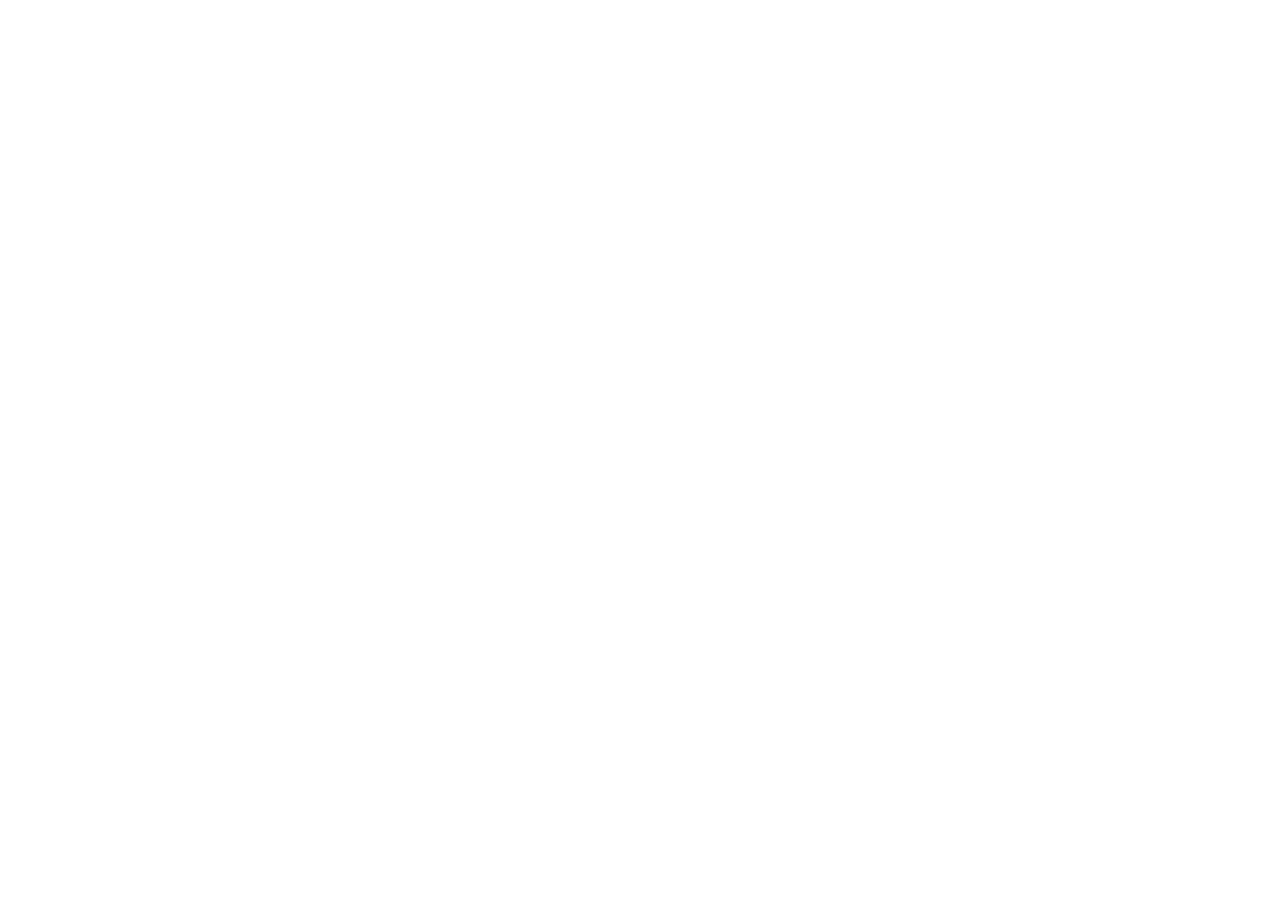
==== FLORES.html @ e1b9996b "Add files via upload" ====
<!DOCTYPE html>
<html lang="en">
<head>
    <meta charset="UTF-8">
    <meta http-equiv="X-UA-Compatible" content="IE=edge">
    <meta name="viewport" content="width=device-width, initial-scale=1.0">
    <link rel="stylesheet" href="css/main.css">
    <link rel="icon" href="img/flowers.png" type="image/x-icon">
    <title>FLORES</title>
</head>

<body class="container">
</div>
    <div class="night"></div>
    <div class="flowers">
      <div class="flower flower--1">
        <div class="flower__leafs flower__leafs--1">
          <div class="flower__leaf flower__leaf--1"></div>
          <div class="flower__leaf flower__leaf--2"></div>
          <div class="flower__leaf flower__leaf--3"></div>
          <div class="flower__leaf flower__leaf--4"></div>
          <div class="flower__white-circle"></div>
  
          <div class="flower__light flower__light--1"></div>
          <div class="flower__light flower__light--2"></div>
          <div class="flower__light flower__light--3"></div>
          <div class="flower__light flower__light--4"></div>
          <div class="flower__light flower__light--5"></div>
          <div class="flower__light flower__light--6"></div>
          <div class="flower__light flower__light--7"></div>
          <div class="flower__light flower__light--8"></div>
  
        </div>
        <div class="flower__line">
          <div class="flower__line__leaf flower__line__leaf--1"></div>
          <div class="flower__line__leaf flower__line__leaf--2"></div>
          <div class="flower__line__leaf flower__line__leaf--3"></div>
          <div class="flower__line__leaf flower__line__leaf--4"></div>
          <div class="flower__line__leaf flower__line__leaf--5"></div>
          <div class="flower__line__leaf flower__line__leaf--6"></div>
        </div>
      </div>
  
      <div class="flower flower--2">
        <div class="flower__leafs flower__leafs--2">
          <div class="flower__leaf flower__leaf--1"></div>
          <div class="flower__leaf flower__leaf--2"></div>
          <div class="flower__leaf flower__leaf--3"></div>
          <div class="flower__leaf flower__leaf--4"></div>
          <div class="flower__white-circle"></div>
  
          <div class="flower__light flower__light--1"></div>
          <div class="flower__light flower__light--2"></div>
          <div class="flower__light flower__light--3"></div>
          <div class="flower__light flower__light--4"></div>
          <div class="flower__light flower__light--5"></div>
          <div class="flower__light flower__light--6"></div>
          <div class="flower__light flower__light--7"></div>
          <div class="flower__light flower__light--8"></div>
  
        </div>
        <div class="flower__line">
          <div class="flower__line__leaf flower__line__leaf--1"></div>
          <div class="flower__line__leaf flower__line__leaf--2"></div>
          <div class="flower__line__leaf flower__line__leaf--3"></div>
          <div class="flower__line__leaf flower__line__leaf--4"></div>
        </div>
      </div>
  
      <div class="flower flower--3">
        <div class="flower__leafs flower__leafs--3">
          <div class="flower__leaf flower__leaf--1"></div>
          <div class="flower__leaf flower__leaf--2"></div>
          <div class="flower__leaf flower__leaf--3"></div>
          <div class="flower__leaf flower__leaf--4"></div>
          <div class="flower__white-circle"></div>
  
          <div class="flower__light flower__light--1"></div>
          <div class="flower__light flower__light--2"></div>
          <div class="flower__light flower__light--3"></div>
          <div class="flower__light flower__light--4"></div>
          <div class="flower__light flower__light--5"></div>
          <div class="flower__light flower__light--6"></div>
          <div class="flower__light flower__light--7"></div>
          <div class="flower__light flower__light--8"></div>
  
        </div>
        <div class="flower__line">
          <div class="flower__line__leaf flower__line__leaf--1"></div>
          <div class="flower__line__leaf flower__line__leaf--2"></div>
          <div class="flower__line__leaf flower__line__leaf--3"></div>
          <div class="flower__line__leaf flower__line__leaf--4"></div>
        </div>
      </div>
  
      <div class="grow-ans" style="--d:1.2s">
        <div class="flower__g-long">
          <div class="flower__g-long__top"></div>
          <div class="flower__g-long__bottom"></div>
        </div>
      </div>
  
      <div class="growing-grass">
        <div class="flower__grass flower__grass--1">
          <div class="flower__grass--top"></div>
          <div class="flower__grass--bottom"></div>
          <div class="flower__grass__leaf flower__grass__leaf--1"></div>
          <div class="flower__grass__leaf flower__grass__leaf--2"></div>
          <div class="flower__grass__leaf flower__grass__leaf--3"></div>
          <div class="flower__grass__leaf flower__grass__leaf--4"></div>
          <div class="flower__grass__leaf flower__grass__leaf--5"></div>
          <div class="flower__grass__leaf flower__grass__leaf--6"></div>
          <div class="flower__grass__leaf flower__grass__leaf--7"></div>
          <div class="flower__grass__leaf flower__grass__leaf--8"></div>
          <div class="flower__grass__overlay"></div>
        </div>
      </div>
  
      <div class="growing-grass">
        <div class="flower__grass flower__grass--2">
          <div class="flower__grass--top"></div>
          <div class="flower__grass--bottom"></div>
          <div class="flower__grass__leaf flower__grass__leaf--1"></div>
          <div class="flower__grass__leaf flower__grass__leaf--2"></div>
          <div class="flower__grass__leaf flower__grass__leaf--3"></div>
          <div class="flower__grass__leaf flower__grass__leaf--4"></div>
          <div class="flower__grass__leaf flower__grass__leaf--5"></div>
          <div class="flower__grass__leaf flower__grass__leaf--6"></div>
          <div class="flower__grass__leaf flower__grass__leaf--7"></div>
          <div class="flower__grass__leaf flower__grass__leaf--8"></div>
          <div class="flower__grass__overlay"></div>
        </div>
      </div>
  
      <div class="grow-ans" style="--d:2.4s">
        <div class="flower__g-right flower__g-right--1">
          <div class="leaf"></div>
        </div>
      </div>
  
      <div class="grow-ans" style="--d:2.8s">
        <div class="flower__g-right flower__g-right--2">
          <div class="leaf"></div>
        </div>
      </div>
  
      <div class="grow-ans" style="--d:2.8s">
        <div class="flower__g-front">
          <div class="flower__g-front__leaf-wrapper flower__g-front__leaf-wrapper--1">
            <div class="flower__g-front__leaf"></div>
          </div>
          <div class="flower__g-front__leaf-wrapper flower__g-front__leaf-wrapper--2">
            <div class="flower__g-front__leaf"></div>
          </div>
          <div class="flower__g-front__leaf-wrapper flower__g-front__leaf-wrapper--3">
            <div class="flower__g-front__leaf"></div>
          </div>
          <div class="flower__g-front__leaf-wrapper flower__g-front__leaf-wrapper--4">
            <div class="flower__g-front__leaf"></div>
          </div>
          <div class="flower__g-front__leaf-wrapper flower__g-front__leaf-wrapper--5">
            <div class="flower__g-front__leaf"></div>
          </div>
          <div class="flower__g-front__leaf-wrapper flower__g-front__leaf-wrapper--6">
            <div class="flower__g-front__leaf"></div>
          </div>
          <div class="flower__g-front__leaf-wrapper flower__g-front__leaf-wrapper--7">
            <div class="flower__g-front__leaf"></div>
          </div>
          <div class="flower__g-front__leaf-wrapper flower__g-front__leaf-wrapper--8">
            <div class="flower__g-front__leaf"></div>
          </div>
          <div class="flower__g-front__line"></div>
        </div>
      </div>
  
      <div class="grow-ans" style="--d:3.2s">
        <div class="flower__g-fr">
          <div class="leaf"></div>
          <div class="flower__g-fr__leaf flower__g-fr__leaf--1"></div>
          <div class="flower__g-fr__leaf flower__g-fr__leaf--2"></div>
          <div class="flower__g-fr__leaf flower__g-fr__leaf--3"></div>
          <div class="flower__g-fr__leaf flower__g-fr__leaf--4"></div>
          <div class="flower__g-fr__leaf flower__g-fr__leaf--5"></div>
          <div class="flower__g-fr__leaf flower__g-fr__leaf--6"></div>
          <div class="flower__g-fr__leaf flower__g-fr__leaf--7"></div>
          <div class="flower__g-fr__leaf flower__g-fr__leaf--8"></div>
        </div>
      </div>
  
      <div class="long-g long-g--0">
        <div class="grow-ans" style="--d:3s">
          <div class="leaf leaf--0"></div>
        </div>
        <div class="grow-ans" style="--d:2.2s">
          <div class="leaf leaf--1"></div>
        </div>
        <div class="grow-ans" style="--d:3.4s">
          <div class="leaf leaf--2"></div>
        </div>
        <div class="grow-ans" style="--d:3.6s">
          <div class="leaf leaf--3"></div>
        </div>
      </div>
  
      <div class="long-g long-g--1">
        <div class="grow-ans" style="--d:3.6s">
          <div class="leaf leaf--0"></div>
        </div>
        <div class="grow-ans" style="--d:3.8s">
          <div class="leaf leaf--1"></div>
        </div>
        <div class="grow-ans" style="--d:4s">
          <div class="leaf leaf--2"></div>
        </div>
        <div class="grow-ans" style="--d:4.2s">
          <div class="leaf leaf--3"></div>
        </div>
      </div>
  
      <div class="long-g long-g--2">
        <div class="grow-ans" style="--d:4s">
          <div class="leaf leaf--0"></div>
        </div>
        <div class="grow-ans" style="--d:4.2s">
          <div class="leaf leaf--1"></div>
        </div>
        <div class="grow-ans" style="--d:4.4s">
          <div class="leaf leaf--2"></div>
        </div>
        <div class="grow-ans" style="--d:4.6s">
          <div class="leaf leaf--3"></div>
        </div>
      </div>
  
      <div class="long-g long-g--3">
        <div class="grow-ans" style="--d:4s">
          <div class="leaf leaf--0"></div>
        </div>
        <div class="grow-ans" style="--d:4.2s">
          <div class="leaf leaf--1"></div>
        </div>
        <div class="grow-ans" style="--d:3s">
          <div class="leaf leaf--2"></div>
        </div>
        <div class="grow-ans" style="--d:3.6s">
          <div class="leaf leaf--3"></div>
        </div>
      </div>
  
      <div class="long-g long-g--4">
        <div class="grow-ans" style="--d:4s">
          <div class="leaf leaf--0"></div>
        </div>
        <div class="grow-ans" style="--d:4.2s">
          <div class="leaf leaf--1"></div>
        </div>
        <div class="grow-ans" style="--d:3s">
          <div class="leaf leaf--2"></div>
        </div>
        <div class="grow-ans" style="--d:3.6s">
          <div class="leaf leaf--3"></div>
        </div>
      </div>
  
      <div class="long-g long-g--5">
        <div class="grow-ans" style="--d:4s">
          <div class="leaf leaf--0"></div>
        </div>
        <div class="grow-ans" style="--d:4.2s">
          <div class="leaf leaf--1"></div>
        </div>
        <div class="grow-ans" style="--d:3s">
          <div class="leaf leaf--2"></div>
        </div>
        <div class="grow-ans" style="--d:3.6s">
          <div class="leaf leaf--3"></div>
        </div>
      </div>
  
      <div class="long-g long-g--6">
        <div class="grow-ans" style="--d:4.2s">
          <div class="leaf leaf--0"></div>
        </div>
        <div class="grow-ans" style="--d:4.4s">
          <div class="leaf leaf--1"></div>
        </div>
        <div class="grow-ans" style="--d:4.6s">
          <div class="leaf leaf--2"></div>
        </div>
        <div class="grow-ans" style="--d:4.8s">
          <div class="leaf leaf--3"></div>
        </div>
      </div>
  
      <div class="long-g long-g--7">
        <div class="grow-ans" style="--d:3s">
          <div class="leaf leaf--0"></div>
        </div>
        <div class="grow-ans" style="--d:3.2s">
          <div class="leaf leaf--1"></div>
        </div>
        <div class="grow-ans" style="--d:3.5s">
          <div class="leaf leaf--2"></div>
        </div>
        <div class="grow-ans" style="--d:3.6s">
          <div class="leaf leaf--3"></div>
        </div>
      </div>
    </div>
    <script src="main.js"></script>
  </body>
</html>
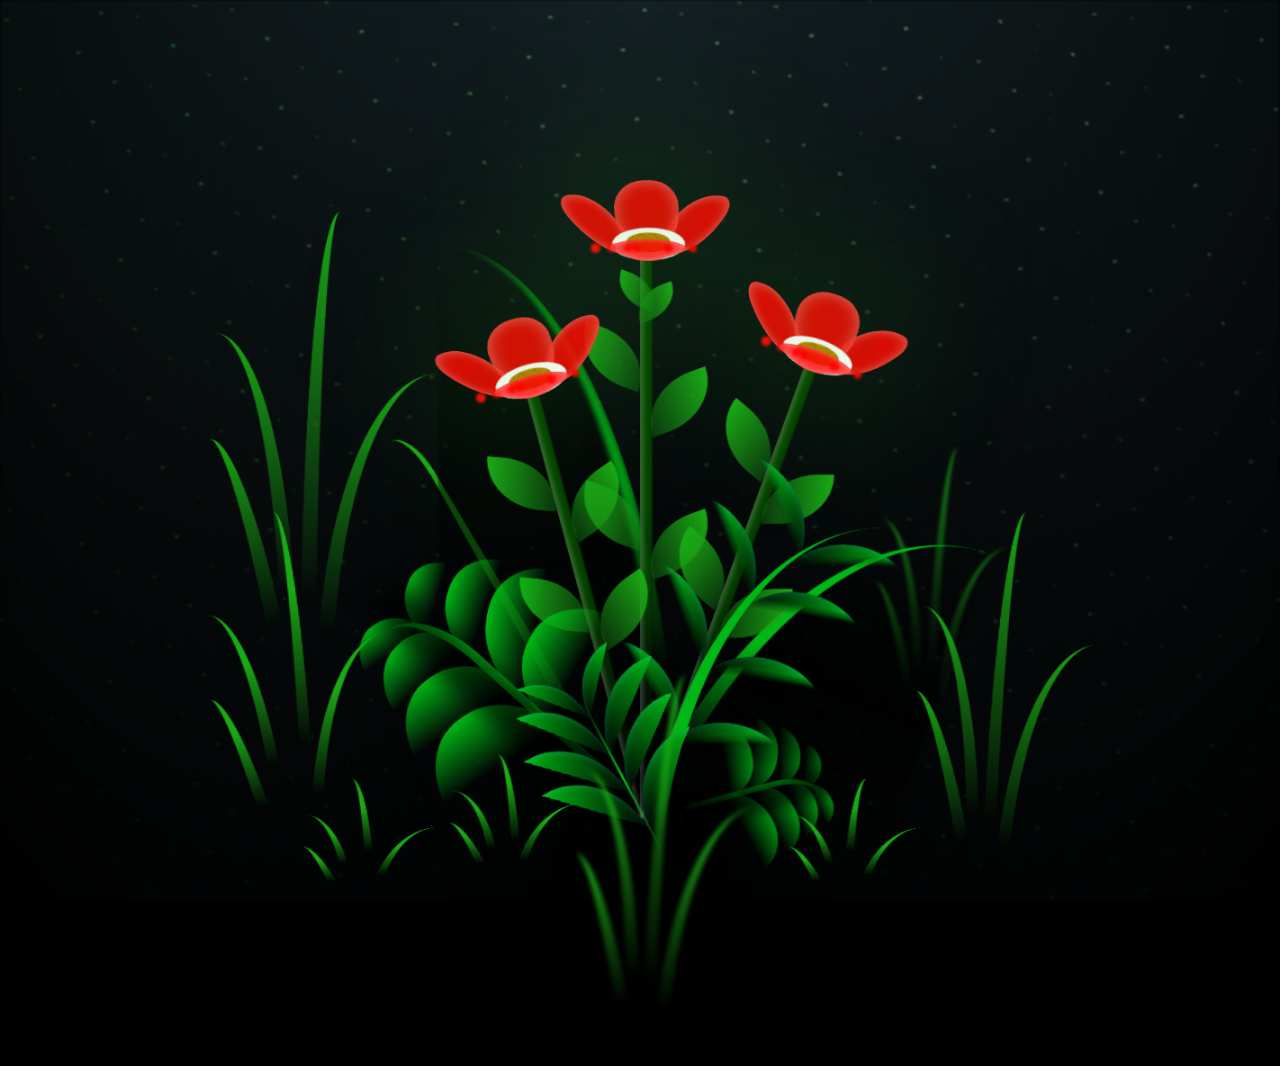
==== commit 9382a61b: "Update FLORES.html" ====
--- a/FLORES.html
+++ b/FLORES.html
@@ -4,8 +4,8 @@
     <meta charset="UTF-8">
     <meta http-equiv="X-UA-Compatible" content="IE=edge">
     <meta name="viewport" content="width=device-width, initial-scale=1.0">
-    <link rel="stylesheet" href="css/main.css">
-    <link rel="icon" href="img/flowers.png" type="image/x-icon">
+    <link rel="stylesheet" href="main.css">
+    <link rel="icon" href="flowers.png" type="image/x-icon">
     <title>FLORES</title>
 </head>
 
--- a/main.css
+++ b/main.css
@@ -0,0 +1,1350 @@
+*,
+*::after,
+*::before {
+  padding: 0;
+  margin: 0;
+  box-sizing: border-box;
+}
+
+:root {
+  --dark-color: #000;
+}
+
+body {
+  display: flex;
+  align-items: flex-end;
+  justify-content: center;
+  min-height: 100vh;
+  background-color: var(--dark-color);
+  overflow: hidden;
+  perspective: 1000px;
+}
+
+.night {
+  position: fixed;
+  left: 50%;
+  top: 0;
+  transform: translateX(-50%);
+  width: 100%;
+  height: 100%;
+  filter: blur(0.1vmin);
+  background-image: radial-gradient(ellipse at top, transparent 0%, var(--dark-color)), 
+  radial-gradient(ellipse at bottom, var(--dark-color), rgba(145, 233, 255, 0.2)), 
+  repeating-linear-gradient(220deg, rgb(0, 0, 0) 0px, rgb(0, 0, 0) 19px, transparent 19px, 
+  transparent 22px), repeating-linear-gradient(189deg, rgb(0, 0, 0) 0px, rgb(0, 0, 0) 19px, 
+  transparent 19px, transparent 22px), repeating-linear-gradient(148deg, rgb(0, 0, 0) 0px, 
+  rgb(0, 0, 0) 19px, transparent 19px, transparent 22px), linear-gradient(90deg, rgb(21, 255, 0), 
+  rgb(240, 240, 240));
+}
+
+.flowers {
+  position: relative;
+  transform: scale(0.9);
+}
+
+.flower {
+  position: absolute;
+  bottom: 10vmin;
+  transform-origin: bottom center;
+  z-index: 10;
+  --fl-speed: 0.8s;
+}
+.flower--1 {
+  -webkit-animation: moving-flower-1 4s linear infinite;
+          animation: moving-flower-1 4s linear infinite;
+}
+.flower--1 .flower__line {
+  height: 70vmin;
+  -webkit-animation-delay: 0.3s;
+          animation-delay: 0.3s;
+}
+.flower--1 .flower__line__leaf--1 {
+  -webkit-animation: blooming-leaf-right var(--fl-speed) 1.6s backwards;
+          animation: blooming-leaf-right var(--fl-speed) 1.6s backwards;
+}
+.flower--1 .flower__line__leaf--2 {
+  -webkit-animation: blooming-leaf-right var(--fl-speed) 1.4s backwards;
+          animation: blooming-leaf-right var(--fl-speed) 1.4s backwards;
+}
+.flower--1 .flower__line__leaf--3 {
+  -webkit-animation: blooming-leaf-left var(--fl-speed) 1.2s backwards;
+          animation: blooming-leaf-left var(--fl-speed) 1.2s backwards;
+}
+.flower--1 .flower__line__leaf--4 {
+  -webkit-animation: blooming-leaf-left var(--fl-speed) 1s backwards;
+          animation: blooming-leaf-left var(--fl-speed) 1s backwards;
+}
+.flower--1 .flower__line__leaf--5 {
+  -webkit-animation: blooming-leaf-right var(--fl-speed) 1.8s backwards;
+          animation: blooming-leaf-right var(--fl-speed) 1.8s backwards;
+}
+.flower--1 .flower__line__leaf--6 {
+  -webkit-animation: blooming-leaf-left var(--fl-speed) 2s backwards;
+          animation: blooming-leaf-left var(--fl-speed) 2s backwards;
+}
+.flower--2 {
+  left: 50%;
+  transform: rotate(20deg);
+  -webkit-animation: moving-flower-2 4s linear infinite;
+          animation: moving-flower-2 4s linear infinite;
+}
+.flower--2 .flower__line {
+  height: 60vmin;
+  -webkit-animation-delay: 0.6s;
+          animation-delay: 0.6s;
+}
+.flower--2 .flower__line__leaf--1 {
+  -webkit-animation: blooming-leaf-right var(--fl-speed) 1.9s backwards;
+          animation: blooming-leaf-right var(--fl-speed) 1.9s backwards;
+}
+.flower--2 .flower__line__leaf--2 {
+  -webkit-animation: blooming-leaf-right var(--fl-speed) 1.7s backwards;
+          animation: blooming-leaf-right var(--fl-speed) 1.7s backwards;
+}
+.flower--2 .flower__line__leaf--3 {
+  -webkit-animation: blooming-leaf-left var(--fl-speed) 1.5s backwards;
+          animation: blooming-leaf-left var(--fl-speed) 1.5s backwards;
+}
+.flower--2 .flower__line__leaf--4 {
+  -webkit-animation: blooming-leaf-left var(--fl-speed) 1.3s backwards;
+          animation: blooming-leaf-left var(--fl-speed) 1.3s backwards;
+}
+.flower--3 {
+  left: 50%;
+  transform: rotate(-15deg);
+  -webkit-animation: moving-flower-3 4s linear infinite;
+          animation: moving-flower-3 4s linear infinite;
+}
+.flower--3 .flower__line {
+  -webkit-animation-delay: 0.9s;
+          animation-delay: 0.9s;
+}
+.flower--3 .flower__line__leaf--1 {
+  -webkit-animation: blooming-leaf-right var(--fl-speed) 2.5s backwards;
+          animation: blooming-leaf-right var(--fl-speed) 2.5s backwards;
+}
+.flower--3 .flower__line__leaf--2 {
+  -webkit-animation: blooming-leaf-right var(--fl-speed) 2.3s backwards;
+          animation: blooming-leaf-right var(--fl-speed) 2.3s backwards;
+}
+.flower--3 .flower__line__leaf--3 {
+  -webkit-animation: blooming-leaf-left var(--fl-speed) 2.1s backwards;
+          animation: blooming-leaf-left var(--fl-speed) 2.1s backwards;
+}
+.flower--3 .flower__line__leaf--4 {
+  -webkit-animation: blooming-leaf-left var(--fl-speed) 1.9s backwards;
+          animation: blooming-leaf-left var(--fl-speed) 1.9s backwards;
+}
+.flower__leafs {
+  position: relative;
+  -webkit-animation: blooming-flower 2s backwards;
+          animation: blooming-flower 2s backwards;
+}
+.flower__leafs--1 {
+  -webkit-animation-delay: 1.1s;
+          animation-delay: 1.1s;
+}
+.flower__leafs--2 {
+  -webkit-animation-delay: 1.4s;
+          animation-delay: 1.4s;
+}
+.flower__leafs--3 {
+  -webkit-animation-delay: 1.7s;
+          animation-delay: 1.7s;
+}
+.flower__leafs::after {
+  content: "";
+  position: absolute;
+  left: 0;
+  top: 0;
+  transform: translate(-50%, -100%);
+  width: 8vmin;
+  height: 8vmin;
+  background-color: #1aaa15;
+  filter: blur(10vmin);
+}
+.flower__leaf {
+  position: absolute;
+  bottom: 0;
+  left: 50%;
+  width: 8vmin;
+  height: 11vmin;
+  border-radius: 51% 49% 47% 53%/44% 45% 55% 69%;
+  background-color: #1aaa15;
+  background-image: linear-gradient(to top, red, red);
+  transform-origin: bottom center;
+  opacity: 0.9;
+  box-shadow: inset 0 0 2vmin rgba(255, 255, 255, 0.5);
+}
+.flower__leaf--1 {
+  transform: translate(-10%, 1%) rotateY(40deg) rotateX(-50deg);
+}
+.flower__leaf--2 {
+  transform: translate(-50%, -4%) rotateX(40deg);
+}
+.flower__leaf--3 {
+  transform: translate(-90%, 0%) rotateY(45deg) rotateX(50deg);
+}
+.flower__leaf--4 {
+  width: 8vmin;
+  height: 8vmin;
+  transform-origin: bottom left;
+  border-radius: 4vmin 10vmin 4vmin 4vmin;
+  transform: translate(0%, 18%) rotateX(70deg) rotate(-43deg);
+  background-image: linear-gradient(to top, red, red);
+  z-index: 1;
+  opacity: 0.8;
+}
+.flower__white-circle {
+  position: absolute;
+  left: -3.5vmin;
+  top: -3vmin;
+  width: 9vmin;
+  height: 4vmin;
+  border-radius: 50%;
+  background-color: #ffffff;
+}
+.flower__white-circle::after {
+  content: "";
+  position: absolute;
+  left: 50%;
+  top: 45%;
+  transform: translate(-50%, -50%);
+  width: 60%;
+  height: 60%;
+  border-radius: inherit;
+  background-image: repeating-linear-gradient(135deg, rgba(0, 0, 0, 0.03) 0px, 
+  rgba(0, 0, 0, 0.03) 1px, transparent 1px, transparent 12px), repeating-linear-gradient(45deg, 
+  rgba(0, 0, 0, 0.03) 0px, rgba(0, 0, 0, 0.03) 1px, transparent 1px, transparent 12px), 
+  repeating-linear-gradient(67.5deg, rgba(0, 0, 0, 0.03) 0px, rgba(0, 0, 0, 0.03) 1px, 
+  transparent 1px, transparent 12px), repeating-linear-gradient(135deg, rgba(0, 0, 0, 0.03) 0px, 
+  rgba(0, 0, 0, 0.03) 1px, transparent 1px, transparent 12px), repeating-linear-gradient(45deg, 
+  rgba(0, 0, 0, 0.03) 0px, rgba(0, 0, 0, 0.03) 1px, transparent 1px, transparent 12px), 
+  repeating-linear-gradient(112.5deg, rgba(0, 0, 0, 0.03) 0px, rgba(0, 0, 0, 0.03) 1px, 
+  transparent 1px, transparent 12px), repeating-linear-gradient(112.5deg, rgba(0, 0, 0, 0.03) 0px, 
+  rgba(0, 0, 0, 0.03) 1px, transparent 1px, transparent 12px), repeating-linear-gradient(45deg, 
+  rgba(0, 0, 0, 0.03) 0px, rgba(0, 0, 0, 0.03) 1px, transparent 1px, transparent 12px), 
+  repeating-linear-gradient(22.5deg, rgba(0, 0, 0, 0.03) 0px, rgba(0, 0, 0, 0.03) 1px, 
+  transparent 1px, transparent 12px), repeating-linear-gradient(45deg, rgba(0, 0, 0, 0.03) 0px, 
+  rgba(0, 0, 0, 0.03) 1px, transparent 1px, transparent 12px), repeating-linear-gradient(22.5deg, 
+  rgba(0, 0, 0, 0.03) 0px, rgba(0, 0, 0, 0.03) 1px, transparent 1px, transparent 12px), 
+  repeating-linear-gradient(135deg, rgba(0, 0, 0, 0.03) 0px, rgba(0, 0, 0, 0.03) 1px, 
+  transparent 1px, transparent 12px), repeating-linear-gradient(157.5deg, rgba(0, 0, 0, 0.03) 0px, 
+  rgba(0, 0, 0, 0.03) 1px, transparent 1px, transparent 12px), repeating-linear-gradient(67.5deg, 
+  rgba(0, 0, 0, 0.03) 0px, rgba(0, 0, 0, 0.03) 1px, transparent 1px, transparent 12px), 
+  repeating-linear-gradient(67.5deg, rgba(0, 0, 0, 0.03) 0px, rgba(0, 0, 0, 0.03) 1px, 
+  transparent 1px, transparent 12px), linear-gradient(90deg, rgb(190, 133, 0), rgb(190, 133, 0));
+}
+.flower__line {
+  height: 55vmin;
+  width: 1.5vmin;
+  background-image: linear-gradient(to left, rgba(0, 0, 0, 0.2), transparent, 
+  rgba(255, 255, 255, 0.2)), linear-gradient(to top, transparent 10%, #064600, #064600);
+  box-shadow: inset 0 0 2px rgba(0, 0, 0, 0.5);
+  -webkit-animation: grow-flower-tree 4s backwards;
+          animation: grow-flower-tree 4s backwards;
+}
+.flower__line__leaf {
+  --w: 7vmin;
+  --h: calc(var(--w) + 2vmin);
+  position: absolute;
+  top: 20%;
+  left: 90%;
+  width: var(--w);
+  height: var(--h);
+  border-top-right-radius: var(--h);
+  border-bottom-left-radius: var(--h);
+  background-image: linear-gradient(to top, rgba(20, 122, 20, 0.4), #1aaa15);
+}
+.flower__line__leaf--1 {
+  transform: rotate(70deg) rotateY(30deg);
+}
+.flower__line__leaf--2 {
+  top: 45%;
+  transform: rotate(70deg) rotateY(30deg);
+}
+.flower__line__leaf--3, .flower__line__leaf--4, .flower__line__leaf--6 {
+  border-top-right-radius: 0;
+  border-bottom-left-radius: 0;
+  border-top-left-radius: var(--h);
+  border-bottom-right-radius: var(--h);
+  left: -460%;
+  top: 12%;
+  transform: rotate(-70deg) rotateY(30deg);
+}
+.flower__line__leaf--4 {
+  top: 40%;
+}
+.flower__line__leaf--5 {
+  top: 0;
+  transform-origin: left;
+  transform: rotate(70deg) rotateY(30deg) scale(0.6);
+}
+.flower__line__leaf--6 {
+  top: -2%;
+  left: -450%;
+  transform-origin: right;
+  transform: rotate(-70deg) rotateY(30deg) scale(0.6);
+}
+.flower__light {
+  position: absolute;
+  bottom: 0vmin;
+  width: 1vmin;
+  height: 1vmin;
+  background-color: red;
+  border-radius: 50%;
+  filter: blur(0.2vmin);
+  -webkit-animation: light-ans 4s linear infinite backwards;
+          animation: light-ans 4s linear infinite backwards;
+}
+.flower__light:nth-child(odd) {
+  background-color: red;
+}
+.flower__light--1 {
+  left: -2vmin;
+  -webkit-animation-delay: 1s;
+          animation-delay: 1s;
+}
+.flower__light--2 {
+  left: 3vmin;
+  -webkit-animation-delay: 0.5s;
+          animation-delay: 0.5s;
+}
+.flower__light--3 {
+  left: -6vmin;
+  -webkit-animation-delay: 0.3s;
+          animation-delay: 0.3s;
+}
+.flower__light--4 {
+  left: 6vmin;
+  -webkit-animation-delay: 0.9s;
+          animation-delay: 0.9s;
+}
+.flower__light--5 {
+  left: -1vmin;
+  -webkit-animation-delay: 1.5s;
+          animation-delay: 1.5s;
+}
+.flower__light--6 {
+  left: -4vmin;
+  -webkit-animation-delay: 3s;
+          animation-delay: 3s;
+}
+.flower__light--7 {
+  left: 3vmin;
+  -webkit-animation-delay: 2s;
+          animation-delay: 2s;
+}
+.flower__light--8 {
+  left: -6vmin;
+  -webkit-animation-delay: 3.5s;
+          animation-delay: 3.5s;
+}
+.flower__grass {
+  --c: #00b815;
+  --line-w: 1.5vmin;
+  position: absolute;
+  bottom: 12vmin;
+  left: -7vmin;
+  display: flex;
+  flex-direction: column;
+  align-items: flex-end;
+  z-index: 20;
+  transform-origin: bottom center;
+  transform: rotate(-48deg) rotateY(40deg);
+}
+.flower__grass--1 {
+  -webkit-animation: moving-grass 2s linear infinite;
+          animation: moving-grass 2s linear infinite;
+}
+.flower__grass--2 {
+  left: 2vmin;
+  bottom: 10vmin;
+  transform: scale(0.5) rotate(75deg) rotateX(10deg) rotateY(-200deg);
+  opacity: 0.8;
+  z-index: 0;
+  -webkit-animation: moving-grass--2 1.5s linear infinite;
+          animation: moving-grass--2 1.5s linear infinite;
+}
+.flower__grass--top {
+  width: 7vmin;
+  height: 10vmin;
+  border-top-right-radius: 100%;
+  border-right: var(--line-w) solid var(--c);
+  transform-origin: bottom center;
+  transform: rotate(-2deg);
+}
+.flower__grass--bottom {
+  margin-top: -2px;
+  width: var(--line-w);
+  height: 25vmin;
+  background-image: linear-gradient(to top, transparent, var(--c));
+}
+.flower__grass__leaf {
+  --size: 10vmin;
+  position: absolute;
+  width: calc(var(--size) * 2.1);
+  height: var(--size);
+  border-top-left-radius: var(--size);
+  border-top-right-radius: var(--size);
+  background-image: linear-gradient(to top, transparent, transparent 30%, var(--c));
+  z-index: 100;
+}
+.flower__grass__leaf--1 {
+  top: -6%;
+  left: 30%;
+  --size: 6vmin;
+  transform: rotate(-20deg);
+  -webkit-animation: growing-grass-ans--1 2s 2.6s backwards;
+          animation: growing-grass-ans--1 2s 2.6s backwards;
+}
+@-webkit-keyframes growing-grass-ans--1 {
+  0% {
+    transform-origin: bottom left;
+    transform: rotate(-20deg) scale(0);
+  }
+}
+@keyframes growing-grass-ans--1 {
+  0% {
+    transform-origin: bottom left;
+    transform: rotate(-20deg) scale(0);
+  }
+}
+.flower__grass__leaf--2 {
+  top: -5%;
+  left: -110%;
+  --size: 6vmin;
+  transform: rotate(10deg);
+  -webkit-animation: growing-grass-ans--2 2s 2.4s linear backwards;
+          animation: growing-grass-ans--2 2s 2.4s linear backwards;
+}
+@-webkit-keyframes growing-grass-ans--2 {
+  0% {
+    transform-origin: bottom right;
+    transform: rotate(10deg) scale(0);
+  }
+}
+@keyframes growing-grass-ans--2 {
+  0% {
+    transform-origin: bottom right;
+    transform: rotate(10deg) scale(0);
+  }
+}
+.flower__grass__leaf--3 {
+  top: 5%;
+  left: 60%;
+  --size: 8vmin;
+  transform: rotate(-18deg) rotateX(-20deg);
+  -webkit-animation: growing-grass-ans--3 2s 2.2s linear backwards;
+          animation: growing-grass-ans--3 2s 2.2s linear backwards;
+}
+@-webkit-keyframes growing-grass-ans--3 {
+  0% {
+    transform-origin: bottom left;
+    transform: rotate(-18deg) rotateX(-20deg) scale(0);
+  }
+}
+@keyframes growing-grass-ans--3 {
+  0% {
+    transform-origin: bottom left;
+    transform: rotate(-18deg) rotateX(-20deg) scale(0);
+  }
+}
+.flower__grass__leaf--4 {
+  top: 6%;
+  left: -135%;
+  --size: 8vmin;
+  transform: rotate(2deg);
+  -webkit-animation: growing-grass-ans--4 2s 2s linear backwards;
+          animation: growing-grass-ans--4 2s 2s linear backwards;
+}
+@-webkit-keyframes growing-grass-ans--4 {
+  0% {
+    transform-origin: bottom right;
+    transform: rotate(2deg) scale(0);
+  }
+}
+@keyframes growing-grass-ans--4 {
+  0% {
+    transform-origin: bottom right;
+    transform: rotate(2deg) scale(0);
+  }
+}
+.flower__grass__leaf--5 {
+  top: 20%;
+  left: 60%;
+  --size: 10vmin;
+  transform: rotate(-24deg) rotateX(-20deg);
+  -webkit-animation: growing-grass-ans--5 2s 1.8s linear backwards;
+          animation: growing-grass-ans--5 2s 1.8s linear backwards;
+}
+@-webkit-keyframes growing-grass-ans--5 {
+  0% {
+    transform-origin: bottom left;
+    transform: rotate(-24deg) rotateX(-20deg) scale(0);
+  }
+}
+@keyframes growing-grass-ans--5 {
+  0% {
+    transform-origin: bottom left;
+    transform: rotate(-24deg) rotateX(-20deg) scale(0);
+  }
+}
+.flower__grass__leaf--6 {
+  top: 22%;
+  left: -180%;
+  --size: 10vmin;
+  transform: rotate(10deg);
+  -webkit-animation: growing-grass-ans--6 2s 1.6s linear backwards;
+          animation: growing-grass-ans--6 2s 1.6s linear backwards;
+}
+@-webkit-keyframes growing-grass-ans--6 {
+  0% {
+    transform-origin: bottom right;
+    transform: rotate(10deg) scale(0);
+  }
+}
+@keyframes growing-grass-ans--6 {
+  0% {
+    transform-origin: bottom right;
+    transform: rotate(10deg) scale(0);
+  }
+}
+.flower__grass__leaf--7 {
+  top: 39%;
+  left: 70%;
+  --size: 10vmin;
+  transform: rotate(-10deg);
+  -webkit-animation: growing-grass-ans--7 2s 1.4s linear backwards;
+          animation: growing-grass-ans--7 2s 1.4s linear backwards;
+}
+@-webkit-keyframes growing-grass-ans--7 {
+  0% {
+    transform-origin: bottom left;
+    transform: rotate(-10deg) scale(0);
+  }
+}
+@keyframes growing-grass-ans--7 {
+  0% {
+    transform-origin: bottom left;
+    transform: rotate(-10deg) scale(0);
+  }
+}
+.flower__grass__leaf--8 {
+  top: 40%;
+  left: -215%;
+  --size: 11vmin;
+  transform: rotate(10deg);
+  -webkit-animation: growing-grass-ans--8 2s 1.2s linear backwards;
+          animation: growing-grass-ans--8 2s 1.2s linear backwards;
+}
+@-webkit-keyframes growing-grass-ans--8 {
+  0% {
+    transform-origin: bottom right;
+    transform: rotate(10deg) scale(0);
+  }
+}
+@keyframes growing-grass-ans--8 {
+  0% {
+    transform-origin: bottom right;
+    transform: rotate(10deg) scale(0);
+  }
+}
+.flower__grass__overlay {
+  position: absolute;
+  top: -10%;
+  right: 0%;
+  width: 100%;
+  height: 100%;
+  background-color: rgba(0, 0, 0, 0.6);
+  filter: blur(1.5vmin);
+  z-index: 100;
+}
+.flower__g-long {
+  --w: 2vmin;
+  --h: 6vmin;
+  --c: #1aaa15;
+  position: absolute;
+  bottom: 10vmin;
+  left: -3vmin;
+  transform-origin: bottom center;
+  transform: rotate(-30deg) rotateY(-20deg);
+  display: flex;
+  flex-direction: column;
+  align-items: flex-end;
+  -webkit-animation: flower-g-long-ans 3s linear infinite;
+          animation: flower-g-long-ans 3s linear infinite;
+}
+@-webkit-keyframes flower-g-long-ans {
+  0%, 100% {
+    transform: rotate(-30deg) rotateY(-20deg);
+  }
+  50% {
+    transform: rotate(-32deg) rotateY(-20deg);
+  }
+}
+@keyframes flower-g-long-ans {
+  0%, 100% {
+    transform: rotate(-30deg) rotateY(-20deg);
+  }
+  50% {
+    transform: rotate(-32deg) rotateY(-20deg);
+  }
+}
+.flower__g-long__top {
+  top: calc(var(--h) * -1);
+  width: calc(var(--w) + 1vmin);
+  height: var(--h);
+  border-top-right-radius: 100%;
+  border-right: 0.7vmin solid var(--c);
+  transform: translate(-0.7vmin, 1vmin);
+}
+.flower__g-long__bottom {
+  width: var(--w);
+  height: 50vmin;
+  transform-origin: bottom center;
+  background-image: linear-gradient(to top, transparent 30%, var(--c));
+  box-shadow: inset 0 0 2px rgba(0, 0, 0, 0.5);
+  -webkit-clip-path: polygon(35% 0, 65% 1%, 100% 100%, 0% 100%);
+          clip-path: polygon(35% 0, 65% 1%, 100% 100%, 0% 100%);
+}
+.flower__g-right {
+  position: absolute;
+  bottom: 6vmin;
+  left: -2vmin;
+  transform-origin: bottom left;
+  transform: rotate(20deg);
+}
+.flower__g-right .leaf {
+  width: 30vmin;
+  height: 50vmin;
+  border-top-left-radius: 100%;
+  border-left: 2vmin solid #00b815;
+  background-image: linear-gradient(to bottom, transparent, var(--dark-color) 60%);
+  -webkit-mask-image: linear-gradient(to top, transparent 30%, #00b815 60%);
+}
+.flower__g-right--1 {
+  -webkit-animation: flower-g-right-ans 2.5s linear infinite;
+          animation: flower-g-right-ans 2.5s linear infinite;
+}
+.flower__g-right--2 {
+  left: 5vmin;
+  transform: rotateY(-180deg);
+  -webkit-animation: flower-g-right-ans--2 3s linear infinite;
+          animation: flower-g-right-ans--2 3s linear infinite;
+}
+.flower__g-right--2 .leaf {
+  height: 75vmin;
+  filter: blur(0.3vmin);
+  opacity: 0.8;
+}
+@-webkit-keyframes flower-g-right-ans {
+  0%, 100% {
+    transform: rotate(20deg);
+  }
+  50% {
+    transform: rotate(24deg) rotateX(-20deg);
+  }
+}
+@keyframes flower-g-right-ans {
+  0%, 100% {
+    transform: rotate(20deg);
+  }
+  50% {
+    transform: rotate(24deg) rotateX(-20deg);
+  }
+}
+@-webkit-keyframes flower-g-right-ans--2 {
+  0%, 100% {
+    transform: rotateY(-180deg) rotate(0deg) rotateX(-20deg);
+  }
+  50% {
+    transform: rotateY(-180deg) rotate(6deg) rotateX(-20deg);
+  }
+}
+@keyframes flower-g-right-ans--2 {
+  0%, 100% {
+    transform: rotateY(-180deg) rotate(0deg) rotateX(-20deg);
+  }
+  50% {
+    transform: rotateY(-180deg) rotate(6deg) rotateX(-20deg);
+  }
+}
+.flower__g-front {
+  position: absolute;
+  bottom: 6vmin;
+  left: 2.5vmin;
+  z-index: 100;
+  transform-origin: bottom center;
+  transform: rotate(-28deg) rotateY(30deg) scale(1.04);
+  -webkit-animation: flower__g-front-ans 2s linear infinite;
+          animation: flower__g-front-ans 2s linear infinite;
+}
+@-webkit-keyframes flower__g-front-ans {
+  0%, 100% {
+    transform: rotate(-28deg) rotateY(30deg) scale(1.04);
+  }
+  50% {
+    transform: rotate(-35deg) rotateY(40deg) scale(1.04);
+  }
+}
+@keyframes flower__g-front-ans {
+  0%, 100% {
+    transform: rotate(-28deg) rotateY(30deg) scale(1.04);
+  }
+  50% {
+    transform: rotate(-35deg) rotateY(40deg) scale(1.04);
+  }
+}
+.flower__g-front__line {
+  width: 0.3vmin;
+  height: 20vmin;
+  background-image: linear-gradient(to top, transparent, #00b815, transparent 100%);
+  position: relative;
+}
+.flower__g-front__leaf-wrapper {
+  position: absolute;
+  top: 0;
+  left: 0;
+  transform-origin: bottom left;
+  transform: rotate(10deg);
+}
+.flower__g-front__leaf-wrapper:nth-child(even) {
+  left: 0vmin;
+  transform: rotateY(-180deg) rotate(5deg);
+  -webkit-animation: flower__g-front__leaf-left-ans 1s ease-in backwards;
+          animation: flower__g-front__leaf-left-ans 1s ease-in backwards;
+}
+.flower__g-front__leaf-wrapper:nth-child(odd) {
+  -webkit-animation: flower__g-front__leaf-ans 1s ease-in backwards;
+          animation: flower__g-front__leaf-ans 1s ease-in backwards;
+}
+.flower__g-front__leaf-wrapper--1 {
+  top: -8vmin;
+  transform: scale(0.7);
+  -webkit-animation: flower__g-front__leaf-ans 1s 5.5s ease-in backwards !important;
+          animation: flower__g-front__leaf-ans 1s 5.5s ease-in backwards !important;
+}
+.flower__g-front__leaf-wrapper--2 {
+  top: -8vmin;
+  transform: rotateY(-180deg) scale(0.7) !important;
+  -webkit-animation: flower__g-front__leaf-left-ans-2 1s 4.6s ease-in backwards !important;
+          animation: flower__g-front__leaf-left-ans-2 1s 4.6s ease-in backwards !important;
+}
+.flower__g-front__leaf-wrapper--3 {
+  top: -3vmin;
+  -webkit-animation: flower__g-front__leaf-ans 1s 4.6s ease-in backwards;
+          animation: flower__g-front__leaf-ans 1s 4.6s ease-in backwards;
+}
+.flower__g-front__leaf-wrapper--4 {
+  top: -3vmin;
+  transform: rotateY(-180deg) scale(0.9) !important;
+  -webkit-animation: flower__g-front__leaf-left-ans-2 1s 4.6s ease-in backwards !important;
+          animation: flower__g-front__leaf-left-ans-2 1s 4.6s ease-in backwards !important;
+}
+@-webkit-keyframes flower__g-front__leaf-left-ans-2 {
+  0% {
+    transform: rotateY(-180deg) scale(0);
+  }
+}
+@keyframes flower__g-front__leaf-left-ans-2 {
+  0% {
+    transform: rotateY(-180deg) scale(0);
+  }
+}
+.flower__g-front__leaf-wrapper--5, .flower__g-front__leaf-wrapper--6 {
+  top: 2vmin;
+}
+.flower__g-front__leaf-wrapper--7, .flower__g-front__leaf-wrapper--8 {
+  top: 6.5vmin;
+}
+.flower__g-front__leaf-wrapper--2 {
+  -webkit-animation-delay: 5.2s !important;
+          animation-delay: 5.2s !important;
+}
+.flower__g-front__leaf-wrapper--3 {
+  -webkit-animation-delay: 4.9s !important;
+          animation-delay: 4.9s !important;
+}
+.flower__g-front__leaf-wrapper--5 {
+  -webkit-animation-delay: 4.3s !important;
+          animation-delay: 4.3s !important;
+}
+.flower__g-front__leaf-wrapper--6 {
+  -webkit-animation-delay: 4.1s !important;
+          animation-delay: 4.1s !important;
+}
+.flower__g-front__leaf-wrapper--7 {
+  -webkit-animation-delay: 3.8s !important;
+          animation-delay: 3.8s !important;
+}
+.flower__g-front__leaf-wrapper--8 {
+  -webkit-animation-delay: 3.5s !important;
+          animation-delay: 3.5s !important;
+}
+@-webkit-keyframes flower__g-front__leaf-ans {
+  0% {
+    transform: rotate(10deg) scale(0);
+  }
+}
+@keyframes flower__g-front__leaf-ans {
+  0% {
+    transform: rotate(10deg) scale(0);
+  }
+}
+@-webkit-keyframes flower__g-front__leaf-left-ans {
+  0% {
+    transform: rotateY(-180deg) rotate(5deg) scale(0);
+  }
+}
+@keyframes flower__g-front__leaf-left-ans {
+  0% {
+    transform: rotateY(-180deg) rotate(5deg) scale(0);
+  }
+}
+.flower__g-front__leaf {
+  width: 10vmin;
+  height: 10vmin;
+  border-radius: 100% 0% 0% 100%/100% 100% 0% 0%;
+  box-shadow: inset 0 2px 1vmin hsla(184deg, 97%, 58%, 0.2);
+  background-image: linear-gradient(to bottom left, transparent, var(--dark-color)), 
+  linear-gradient(to bottom right, #00b815 50%, transparent 50%, transparent);
+  -webkit-mask-image: linear-gradient(to bottom right, #00b815 50%, transparent 50%, transparent);
+  mask-image: linear-gradient(to bottom right, #00b815 50%, transparent 50%, transparent);
+}
+.flower__g-fr {
+  position: absolute;
+  bottom: -4vmin;
+  left: vmin;
+  transform-origin: bottom left;
+  z-index: 10;
+  -webkit-animation: flower__g-fr-ans 2s linear infinite;
+          animation: flower__g-fr-ans 2s linear infinite;
+}
+@-webkit-keyframes flower__g-fr-ans {
+  0%, 100% {
+    transform: rotate(2deg);
+  }
+  50% {
+    transform: rotate(4deg);
+  }
+}
+@keyframes flower__g-fr-ans {
+  0%, 100% {
+    transform: rotate(2deg);
+  }
+  50% {
+    transform: rotate(4deg);
+  }
+}
+.flower__g-fr .leaf {
+  width: 30vmin;
+  height: 50vmin;
+  border-top-left-radius: 100%;
+  border-left: 2vmin solid #00b815;
+  -webkit-mask-image: linear-gradient(to top, transparent 25%, #00b815 50%);
+  position: relative;
+  z-index: 1;
+}
+.flower__g-fr__leaf {
+  position: absolute;
+  top: 0;
+  left: 0;
+  width: 10vmin;
+  height: 10vmin;
+  border-radius: 100% 0% 0% 100%/100% 100% 0% 0%;
+  box-shadow: inset 0 2px 1vmin hsla(184deg, 97%, 58%, 0.2);
+  background-image: linear-gradient(to bottom left, transparent, var(--dark-color) 98%), 
+  linear-gradient(to bottom right, #00b815 45%, transparent 50%, transparent);
+  -webkit-mask-image: linear-gradient(135deg, #00b815 40%, transparent 50%, transparent);
+}
+.flower__g-fr__leaf--1 {
+  left: 20vmin;
+  transform: rotate(45deg);
+  -webkit-animation: flower__g-fr-leaft-ans-1 0.5s 5.2s linear backwards;
+          animation: flower__g-fr-leaft-ans-1 0.5s 5.2s linear backwards;
+}
+@-webkit-keyframes flower__g-fr-leaft-ans-1 {
+  0% {
+    transform-origin: left;
+    transform: rotate(45deg) scale(0);
+  }
+}
+@keyframes flower__g-fr-leaft-ans-1 {
+  0% {
+    transform-origin: left;
+    transform: rotate(45deg) scale(0);
+  }
+}
+.flower__g-fr__leaf--2 {
+  left: 12vmin;
+  top: -7vmin;
+  transform: rotate(25deg) rotateY(-180deg);
+  -webkit-animation: flower__g-fr-leaft-ans-6 0.5s 5s linear backwards;
+          animation: flower__g-fr-leaft-ans-6 0.5s 5s linear backwards;
+}
+.flower__g-fr__leaf--3 {
+  left: 15vmin;
+  top: 6vmin;
+  transform: rotate(55deg);
+  -webkit-animation: flower__g-fr-leaft-ans-5 0.5s 4.8s linear backwards;
+          animation: flower__g-fr-leaft-ans-5 0.5s 4.8s linear backwards;
+}
+.flower__g-fr__leaf--4 {
+  left: 6vmin;
+  top: -2vmin;
+  transform: rotate(25deg) rotateY(-180deg);
+  -webkit-animation: flower__g-fr-leaft-ans-6 0.5s 4.6s linear backwards;
+          animation: flower__g-fr-leaft-ans-6 0.5s 4.6s linear backwards;
+}
+.flower__g-fr__leaf--5 {
+  left: 10vmin;
+  top: 14vmin;
+  transform: rotate(55deg);
+  -webkit-animation: flower__g-fr-leaft-ans-5 0.5s 4.4s linear backwards;
+          animation: flower__g-fr-leaft-ans-5 0.5s 4.4s linear backwards;
+}
+@-webkit-keyframes flower__g-fr-leaft-ans-5 {
+  0% {
+    transform-origin: left;
+    transform: rotate(55deg) scale(0);
+  }
+}
+@keyframes flower__g-fr-leaft-ans-5 {
+  0% {
+    transform-origin: left;
+    transform: rotate(55deg) scale(0);
+  }
+}
+.flower__g-fr__leaf--6 {
+  left: 0vmin;
+  top: 6vmin;
+  transform: rotate(25deg) rotateY(-180deg);
+  -webkit-animation: flower__g-fr-leaft-ans-6 0.5s 4.2s linear backwards;
+          animation: flower__g-fr-leaft-ans-6 0.5s 4.2s linear backwards;
+}
+@-webkit-keyframes flower__g-fr-leaft-ans-6 {
+  0% {
+    transform-origin: right;
+    transform: rotate(25deg) rotateY(-180deg) scale(0);
+  }
+}
+@keyframes flower__g-fr-leaft-ans-6 {
+  0% {
+    transform-origin: right;
+    transform: rotate(25deg) rotateY(-180deg) scale(0);
+  }
+}
+.flower__g-fr__leaf--7 {
+  left: 5vmin;
+  top: 22vmin;
+  transform: rotate(45deg);
+  -webkit-animation: flower__g-fr-leaft-ans-7 0.5s 4s linear backwards;
+          animation: flower__g-fr-leaft-ans-7 0.5s 4s linear backwards;
+}
+@-webkit-keyframes flower__g-fr-leaft-ans-7 {
+  0% {
+    transform-origin: left;
+    transform: rotate(45deg) scale(0);
+  }
+}
+@keyframes flower__g-fr-leaft-ans-7 {
+  0% {
+    transform-origin: left;
+    transform: rotate(45deg) scale(0);
+  }
+}
+.flower__g-fr__leaf--8 {
+  left: -4vmin;
+  top: 15vmin;
+  transform: rotate(15deg) rotateY(-180deg);
+  -webkit-animation: flower__g-fr-leaft-ans-8 0.5s 3.8s linear backwards;
+          animation: flower__g-fr-leaft-ans-8 0.5s 3.8s linear backwards;
+}
+@-webkit-keyframes flower__g-fr-leaft-ans-8 {
+  0% {
+    transform-origin: right;
+    transform: rotate(15deg) rotateY(-180deg) scale(0);
+  }
+}
+@keyframes flower__g-fr-leaft-ans-8 {
+  0% {
+    transform-origin: right;
+    transform: rotate(15deg) rotateY(-180deg) scale(0);
+  }
+}
+
+.long-g {
+  position: absolute;
+  bottom: 25vmin;
+  left: -42vmin;
+  transform-origin: bottom left;
+}
+.long-g--1 {
+  bottom: 0vmin;
+  transform: scale(0.8) rotate(-5deg);
+}
+.long-g--1 .leaf {
+  -webkit-mask-image: linear-gradient(to top, transparent 40%, #00b815 80%) !important;
+}
+.long-g--1 .leaf--1 {
+  --w: 5vmin;
+  --h: 60vmin;
+  left: -2vmin;
+  transform: rotate(3deg) rotateY(-180deg);
+}
+.long-g--2, .long-g--3 {
+  bottom: -3vmin;
+  left: -35vmin;
+  transform-origin: center;
+  transform: scale(0.6) rotateX(60deg);
+}
+.long-g--2 .leaf, .long-g--3 .leaf {
+  -webkit-mask-image: linear-gradient(to top, transparent 50%, #00b815 80%) !important;
+}
+.long-g--2 .leaf--1, .long-g--3 .leaf--1 {
+  left: -1vmin;
+  transform: rotateY(-180deg);
+}
+.long-g--3 {
+  left: -17vmin;
+  bottom: 0vmin;
+}
+.long-g--3 .leaf {
+  -webkit-mask-image: linear-gradient(to top, transparent 40%, #00b815 80%) !important;
+}
+.long-g--4 {
+  left: 25vmin;
+  bottom: -3vmin;
+  transform-origin: center;
+  transform: scale(0.6) rotateX(60deg);
+}
+.long-g--4 .leaf {
+  -webkit-mask-image: linear-gradient(to top, transparent 50%, #00b815 80%) !important;
+}
+.long-g--5 {
+  left: 42vmin;
+  bottom: 0vmin;
+  transform: scale(0.8) rotate(2deg);
+}
+.long-g--6 {
+  left: 0vmin;
+  bottom: -20vmin;
+  z-index: 100;
+  filter: blur(0.3vmin);
+  transform: scale(0.8) rotate(2deg);
+}
+.long-g--7 {
+  left: 35vmin;
+  bottom: 20vmin;
+  z-index: -1;
+  filter: blur(0.3vmin);
+  transform: scale(0.6) rotate(2deg);
+  opacity: 0.7;
+}
+.long-g .leaf {
+  --w: 15vmin;
+  --h: 40vmin;
+  --c: #1aaa15;
+  position: absolute;
+  bottom: 0;
+  width: var(--w);
+  height: var(--h);
+  border-top-left-radius: 100%;
+  border-left: 2vmin solid var(--c);
+  -webkit-mask-image: linear-gradient(to top, transparent 20%, var(--dark-color));
+  transform-origin: bottom center;
+}
+.long-g .leaf--0 {
+  left: 2vmin;
+  -webkit-animation: leaf-ans-1 4s linear infinite;
+          animation: leaf-ans-1 4s linear infinite;
+}
+.long-g .leaf--1 {
+  --w: 5vmin;
+  --h: 60vmin;
+  -webkit-animation: leaf-ans-1 4s linear infinite;
+          animation: leaf-ans-1 4s linear infinite;
+}
+.long-g .leaf--2 {
+  --w: 10vmin;
+  --h: 40vmin;
+  left: -0.5vmin;
+  bottom: 5vmin;
+  transform-origin: bottom left;
+  transform: rotateY(-180deg);
+  -webkit-animation: leaf-ans-2 3s linear infinite;
+          animation: leaf-ans-2 3s linear infinite;
+}
+.long-g .leaf--3 {
+  --w: 5vmin;
+  --h: 30vmin;
+  left: -1vmin;
+  bottom: 3.2vmin;
+  transform-origin: bottom left;
+  transform: rotate(-10deg) rotateY(-180deg);
+  -webkit-animation: leaf-ans-3 3s linear infinite;
+          animation: leaf-ans-3 3s linear infinite;
+}
+
+@-webkit-keyframes leaf-ans-1 {
+  0%, 100% {
+    transform: rotate(-5deg) scale(1);
+  }
+  50% {
+    transform: rotate(5deg) scale(1.1);
+  }
+}
+
+@keyframes leaf-ans-1 {
+  0%, 100% {
+    transform: rotate(-5deg) scale(1);
+  }
+  50% {
+    transform: rotate(5deg) scale(1.1);
+  }
+}
+@-webkit-keyframes leaf-ans-2 {
+  0%, 100% {
+    transform: rotateY(-180deg) rotate(5deg);
+  }
+  50% {
+    transform: rotateY(-180deg) rotate(0deg) scale(1.1);
+  }
+}
+@keyframes leaf-ans-2 {
+  0%, 100% {
+    transform: rotateY(-180deg) rotate(5deg);
+  }
+  50% {
+    transform: rotateY(-180deg) rotate(0deg) scale(1.1);
+  }
+}
+@-webkit-keyframes leaf-ans-3 {
+  0%, 100% {
+    transform: rotate(-10deg) rotateY(-180deg);
+  }
+  50% {
+    transform: rotate(-20deg) rotateY(-180deg);
+  }
+}
+@keyframes leaf-ans-3 {
+  0%, 100% {
+    transform: rotate(-10deg) rotateY(-180deg);
+  }
+  50% {
+    transform: rotate(-20deg) rotateY(-180deg);
+  }
+}
+.grow-ans {
+  -webkit-animation: grow-ans 2s var(--d) backwards;
+          animation: grow-ans 2s var(--d) backwards;
+}
+
+@-webkit-keyframes grow-ans {
+  0% {
+    transform: scale(0);
+    opacity: 0;
+  }
+}
+
+@keyframes grow-ans {
+  0% {
+    transform: scale(0);
+    opacity: 0;
+  }
+}
+@-webkit-keyframes light-ans {
+  0% {
+    opacity: 0;
+    transform: translateY(0vmin);
+  }
+  25% {
+    opacity: 1;
+    transform: translateY(-5vmin) translateX(-2vmin);
+  }
+  50% {
+    opacity: 1;
+    transform: translateY(-15vmin) translateX(2vmin);
+    filter: blur(0.2vmin);
+  }
+  75% {
+    transform: translateY(-20vmin) translateX(-2vmin);
+    filter: blur(0.2vmin);
+  }
+  100% {
+    transform: translateY(-30vmin);
+    opacity: 0;
+    filter: blur(1vmin);
+  }
+}
+@keyframes light-ans {
+  0% {
+    opacity: 0;
+    transform: translateY(0vmin);
+  }
+  25% {
+    opacity: 1;
+    transform: translateY(-5vmin) translateX(-2vmin);
+  }
+  50% {
+    opacity: 1;
+    transform: translateY(-15vmin) translateX(2vmin);
+    filter: blur(0.2vmin);
+  }
+  75% {
+    transform: translateY(-20vmin) translateX(-2vmin);
+    filter: blur(0.2vmin);
+  }
+  100% {
+    transform: translateY(-30vmin);
+    opacity: 0;
+    filter: blur(1vmin);
+  }
+}
+@-webkit-keyframes moving-flower-1 {
+  0%, 100% {
+    transform: rotate(2deg);
+  }
+  50% {
+    transform: rotate(-2deg);
+  }
+}
+@keyframes moving-flower-1 {
+  0%, 100% {
+    transform: rotate(2deg);
+  }
+  50% {
+    transform: rotate(-2deg);
+  }
+}
+@-webkit-keyframes moving-flower-2 {
+  0%, 100% {
+    transform: rotate(18deg);
+  }
+  50% {
+    transform: rotate(14deg);
+  }
+}
+@keyframes moving-flower-2 {
+  0%, 100% {
+    transform: rotate(18deg);
+  }
+  50% {
+    transform: rotate(14deg);
+  }
+}
+@-webkit-keyframes moving-flower-3 {
+  0%, 100% {
+    transform: rotate(-18deg);
+  }
+  50% {
+    transform: rotate(-20deg) rotateY(-10deg);
+  }
+}
+@keyframes moving-flower-3 {
+  0%, 100% {
+    transform: rotate(-18deg);
+  }
+  50% {
+    transform: rotate(-20deg) rotateY(-10deg);
+  }
+}
+@-webkit-keyframes blooming-leaf-right {
+  0% {
+    transform-origin: left;
+    transform: rotate(70deg) rotateY(30deg) scale(0);
+  }
+}
+@keyframes blooming-leaf-right {
+  0% {
+    transform-origin: left;
+    transform: rotate(70deg) rotateY(30deg) scale(0);
+  }
+}
+@-webkit-keyframes blooming-leaf-left {
+  0% {
+    transform-origin: right;
+    transform: rotate(-70deg) rotateY(30deg) scale(0);
+  }
+}
+@keyframes blooming-leaf-left {
+  0% {
+    transform-origin: right;
+    transform: rotate(-70deg) rotateY(30deg) scale(0);
+  }
+}
+@-webkit-keyframes grow-flower-tree {
+  0% {
+    height: 0;
+    border-radius: 1vmin;
+  }
+}
+@keyframes grow-flower-tree {
+  0% {
+    height: 0;
+    border-radius: 1vmin;
+  }
+}
+@-webkit-keyframes blooming-flower {
+  0% {
+    transform: scale(0);
+  }
+}
+@keyframes blooming-flower {
+  0% {
+    transform: scale(0);
+  }
+}
+@-webkit-keyframes moving-grass {
+  0%, 100% {
+    transform: rotate(-48deg) rotateY(40deg);
+  }
+  50% {
+    transform: rotate(-50deg) rotateY(40deg);
+  }
+}
+@keyframes moving-grass {
+  0%, 100% {
+    transform: rotate(-48deg) rotateY(40deg);
+  }
+  50% {
+    transform: rotate(-50deg) rotateY(40deg);
+  }
+}
+@-webkit-keyframes moving-grass--2 {
+  0%, 100% {
+    transform: scale(0.5) rotate(75deg) rotateX(10deg) rotateY(-200deg);
+  }
+  50% {
+    transform: scale(0.5) rotate(79deg) rotateX(10deg) rotateY(-200deg);
+  }
+}
+@keyframes moving-grass--2 {
+  0%, 100% {
+    transform: scale(0.5) rotate(75deg) rotateX(10deg) rotateY(-200deg);
+  }
+  50% {
+    transform: scale(0.5) rotate(79deg) rotateX(10deg) rotateY(-200deg);
+  }
+}
+.growing-grass {
+  -webkit-animation: growing-grass-ans 1s 2s backwards;
+          animation: growing-grass-ans 1s 2s backwards;
+}
+
+@-webkit-keyframes growing-grass-ans {
+  0% {
+    transform: scale(0);
+  }
+}
+
+@keyframes growing-grass-ans {
+  0% {
+    transform: scale(0);
+  }
+}
+.container * {
+  -webkit-animation-play-state: paused !important;
+          animation-play-state: paused !important;
+}/*# sourceMappingURL=main.css.map */